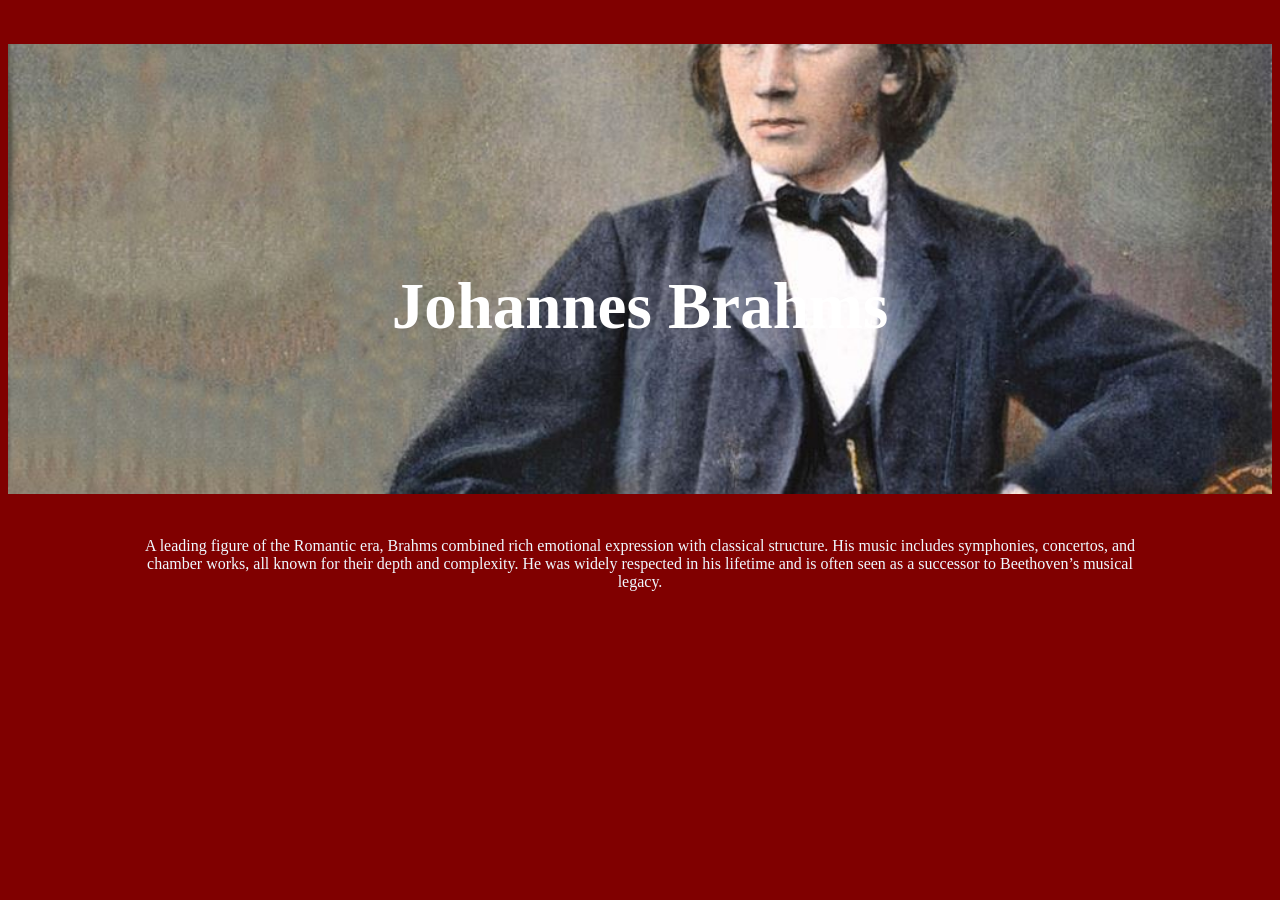
==== Johannes-Brahms.html @ b47b546a "Add files via upload" ====
<!DOCTYPE html>

<html>

<head>
<link rel="stylesheet" type="text/css" href="eco-fest-style.css">
<title> Eco Fest - Brahms </title>

</head>

<body>

<div style="background-image: url('JohannesBrahms.jpg'); background-size: cover; background-repeat: no-repeat;
background-position: center;">
	<h1>
	<br>
	<br>
	<br>
	Johannes Brahms<br>
	<br>
	<br>
	</h1>
</div>

<p style="width: 1000px; margin: auto; text-align: center;">
A leading figure of the Romantic era, Brahms combined rich emotional expression with classical structure. His music includes symphonies, concertos, and chamber works, all known for their depth and complexity. He was widely respected in his lifetime and is often seen as a successor to Beethoven’s musical legacy.
</p>

</body>

</html>
---- eco-fest-style.css ----
*{
	color: AliceBlue;
}

body {
  background-color: Maroon;
  color: black
}

h1 {
  color: White;
  text-align: center;
  font-size: 65px;
}

h2 {
	color: AliceBlue;
	text-align: center;
	font-size: 50px;
}

.JohannSebastianBach{
	text-align: center;
}

.WolfgangAmadeusMozart{
	text-align: center;
}

.LudwigVanBeethoven{
	text-align: center;
}

.JohannesBrahms{
	text-align: center;
}
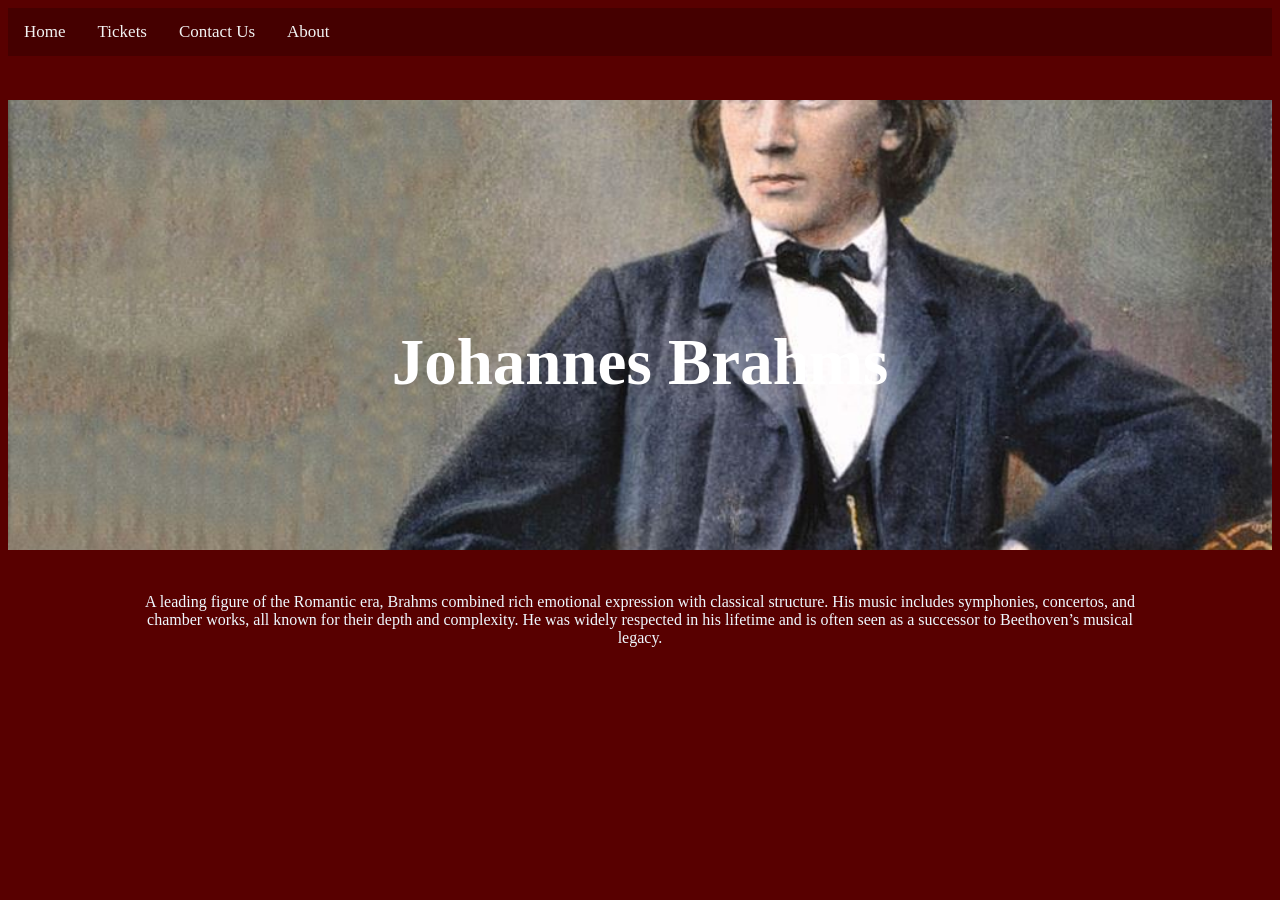
==== commit 25e010eb: "Add files via upload" ====
--- a/Johannes-Brahms.html
+++ b/Johannes-Brahms.html
@@ -9,6 +9,13 @@
 </head>
 
 <body>
+
+<div class="topnav">
+  <a href="main_page.html">Home</a>
+  <a href="tickets.html">Tickets</a>
+  <a href="contact.html">Contact Us</a>
+  <a href="about.html">About</a>
+</div>
 
 <div style="background-image: url('JohannesBrahms.jpg'); background-size: cover; background-repeat: no-repeat;
 background-position: center;">
--- a/eco-fest-style.css
+++ b/eco-fest-style.css
@@ -1,10 +1,6 @@
-*{
-	color: AliceBlue;
-}
 
 body {
-  background-color: Maroon;
-  color: black
+  background-color: #580000;
 }
 
 h1 {
@@ -19,18 +15,152 @@
 	font-size: 50px;
 }
 
-.JohannSebastianBach{
-	text-align: center;
+h3 {
+	color: AliceBlue;
 }
 
-.WolfgangAmadeusMozart{
+h4 {
+	color: AliceBlue;
 	text-align: center;
+	font-size: 30px;
 }
 
-.LudwigVanBeethoven{
+h5 {
+	color: AliceBlue;
 	text-align: center;
+	font-size: 20px;
 }
 
-.JohannesBrahms{
+h6 {
+	color: AliceBlue;
 	text-align: center;
+	font-size: 15px
+	}
+
+p {
+	color: AliceBlue;
+	width: 300px
+}
+
+label {
+	color: AliceBlue
+}
+
+
+
+.split {
+	display: flex;
+	flex-direction: column;
+	justify-content: center;
+	align-items: center;
+	text-align: center;
+	width: 50%;
+	position: absolute;
+	z-index: 1;
+	top: 750px;
+	overflow-x: hidden;
+}
+
+.left {
+  left: 0;
+}
+
+.right {
+  right: 0;
+}
+
+
+.form {
+	position:absolute;
+	background-color: #000;
+	width: 100%;
+	margin: 1000px auto ;
+	align-items: center;
+	text-align: center;
+	padding: 20px;
+	overflow-x: hidden;
+}
+
+
+.footer {
+	position: absolute;
+	top: 2070px;
+	left: 0px;
+	width: 100%;
+	background-color: #000;
+	text-align: center;
+	padding: 10px;
+	margin: auto;
+	overflow-x: hidden;
+}
+
+
+.form_contact {
+	position:absolute;
+	background-color: #000;
+	width: 100%;
+	align-items: center;
+	text-align: center;
+	padding: 20px;
+	overflow-x: hidden;
+}
+
+
+.footer_contact {
+	position: absolute;
+	top: 1750px;
+	left: 0px;
+	width: 100%;
+	background-color: #000;
+	text-align: center;
+	padding: 10px;
+	margin: auto;
+	overflow-x: hidden;
+}
+
+
+.footer_about {
+	position: absolute;
+	top: 1200px;
+	left: 0px;
+	width: 100%;
+	background-color: #000;
+	text-align: center;
+	padding: 10px;
+	margin: auto;
+	overflow-x: hidden;
+}
+
+.topnav {
+  overflow: hidden;
+  background-color: #450000;
+}
+
+.topnav a {
+  float: left;
+  color: #f2f2f2;
+  text-align: center;
+  padding: 14px 16px;
+  text-decoration: none;
+  font-size: 17px;
+}
+
+.topnav a:hover {
+  background-color: #ddd;
+  color: black;
+}
+
+.topnav a.active {
+  background-color: #580000;
+  color: white;
+}
+
+
+.row {
+	display: flex;
+}
+
+.column {
+	flex: 33.33%;
+	padding: 0px;
 }
